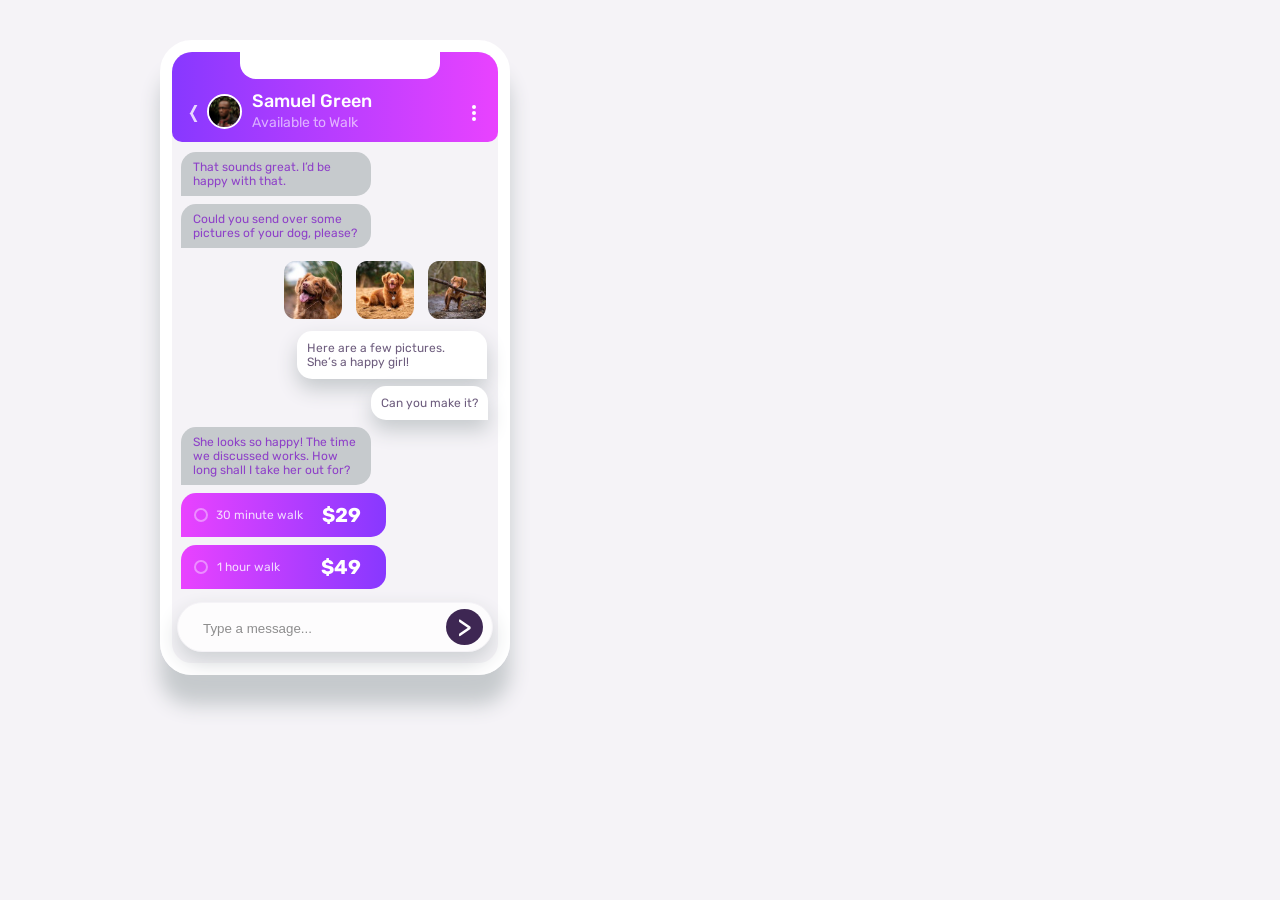
==== index.html @ 9319e81d "Initial commit" ====
<!DOCTYPE html>
<html lang="en">
<head>
  <meta charset="UTF-8">
  <meta name="viewport" content="width=device-width, initial-scale=1.0"> 

  <link rel="icon" type="image/png" sizes="32x32" href="">

  <link rel="stylesheet" href="style.css">
  <title>Chat illustration</title>
</head>
<body>
  <main class="mobile">

    <div class="header">
      <div class="desc">
        <div class="chevron"></div>
        <div class="avtar">
          <img src="./images/avatar.jpg" alt="">
        </div>
        <div class="content">
          <div class="name">
            Samuel Green
          </div>
          <div class="status">
            Available to Walk
          </div>
        </div>
        <div class="dots"></div>
      </div>
    </div>

    <div class="messages">
      <div class="text reply">
        That sounds great. I’d be happy with that.
      </div>
      <div class="text reply">
        Could you send over some pictures of your dog, please?
      </div>
      <div class="pics">
        <img src="./images/dog-image-1.jpg" alt="">
        <img src="./images/dog-image-2.jpg" alt="">
        <img src="./images/dog-image-3.jpg" alt="">
      </div>

      <div class="text user">
        Here are a few pictures. She’s a happy girl!
  
      </div>
      <div class="text user user1">
        Can you make it?
      </div>
      <div class="text reply">
        She looks so happy! The time we discussed works. How long shall I take her out for?
      </div>
      <div class="offer">
        <div></div>
        <p>30 minute walk</p>
        <span>$29</span>
      </div>
      <div class="offer">
        <div></div>
        <p class="hour">1 hour walk</p>
        <span>$49</span>
      </div>
      <form action="#">
        <input type="text" placeholder="Type a message...">
        <div class="arrow">></div>
      </form>
    </div>
  </main>
</body>
</html>
---- style.css ----
@import url("https://fonts.googleapis.com/css2?family=Rubik:wght@400;500;700&display=swap");
*{
  padding: 0;
  margin: 0;
  box-sizing: border-box;
}
body{
  font-size: 16px;
  background-color: hsl(270, 20%, 96%);
  font-family: 'Rubik', sans-serif;
}
.mobile{
  width: 350px;
  height: 635px;
  border: 12px solid #fff;
  border-radius: 32px;
  margin-top: 40px;
  margin-left: 160px;
  margin-bottom: 10px;
  box-shadow: 0 30px 20px hsl(206, 6%, 79%);
}
.header{
  height: 90px;
  background: linear-gradient(to right, hsl(264,100%,61%),hsl(293,100%,63%));
  border-radius: 20px 20px 10px 10px;
}
.header::before{
  content: '';
  position: absolute;
  top: 52px;
  left: 240px;
  width: 200px;
  height: 27px;
  background-color: #fff;
  border-radius: 0px 0px 16px 16px;
}
.desc{
  display: flex;
  justify-content: flex-start;
  align-items: center;
  padding: 40px 20px;
}
.chevron{
  position: relative;
  margin-top: 0px;
  margin-right: 15px;
  opacity: 0.8;
}
.chevron::before{
  content: '';
  position: absolute;
  top: -8px;
  left: 0px;
  width: 3px;
  height: 9px;
  background-color: #fff;
  transform: skew(-28deg,0deg);
}
.chevron::after{
  content: '';
  position: absolute;
  top: 0px;
  left: 0px;
  width: 3px;
  height: 9px;
  background-color: #fff;
  transform: skew(28deg,0deg);
}
.avtar img{
  width: 35px;
  height: 35px;
  border-radius: 50%;
  margin-right: 10px;
  margin-top: 2px;
  border: 2px solid #fff;
}
.name{
  color: #fff;
  margin-top: -4px;
  font-weight: 500;
  font-size: 18px;
  margin-bottom: 2px;
}
.status{
  font-size: 14px;
  color: #fff;
  opacity: 0.6;
}
.dots{
  position: absolute;
  width: 4px;
  height: 4px;
  margin-left: 280px;
  background-color: #fff;
  border-radius: 50%;
}
.dots::before{
  content: '';
  position: absolute;
  width: 4px;
  height: 4px;
  top: -6px;
  left: 0px;
  background-color: #fff;
  border-radius: 50%;
}
.dots::after{
  content: '';
  position: absolute;
  width: 4px;
  height: 4px;
  top: 6px;
  left: 0px;
  background-color: #fff;
  border-radius: 50%;
}
.messages{
  display: flex;
  flex-direction: column;
  padding: 10px 5px 10px;
  font-size: 12px;
  border-radius: 10px 10px 20px 20px;
}
.text{
  border-radius: 15px;
}
.reply{
  background-color: hsl(206, 6%, 79%);
  max-width: 60%;
  margin-bottom: 8px;
  padding: 8px 10px 8px 12px;
  border-bottom-left-radius: 0px;
  color: hsl(274,55%,52%);
  margin-left: 4px;
}
.pics{
  display: flex;
  justify-content: flex-end;
  align-items: center;
}
.pics img{
  width: 72px;
  padding: 5px 7px;
  border-radius: 25%;
  cursor: pointer;
}
.user{
  max-width: 60%;
  width: fit-content;
  display: flex;
  align-items: flex-end;
  margin-left: 120px;
  color: hsl(271, 15%, 43%);
  background-color: #fff;
  padding: 10px;
  border-bottom-right-radius: 0;
  margin-top: 7px;
  margin-right: 5px;
  box-shadow: 0 10px 20px hsl(206, 6%, 79%);

}
.user1{
  margin-left: auto;
  margin-bottom: 7px;
}
.offer{
  max-width: 65%;
  background: linear-gradient(to right, hsl(293, 100%, 63%), hsl(264, 100%, 61%));
  padding: 2px 25px 2px 13px;
  color: #fff;
  display: inline-flex;
  align-items: center;
  justify-content: space-between;
  border-radius: 15px;
  border-bottom-left-radius: 0;
  margin-bottom: 8px;
  margin-left: 4px;
  height: 44px;
}
.offer div{
  width: 14px;
  height: 14px;
  border-radius: 50%;
  border: 2px solid #fff;
  opacity: 0.4;
}
.offer p{
  margin-left: -12px;
  opacity: 0.8;
}
.offer span{
  font-size: 20px;
  font-weight: 700;
}
.hour{
  margin-left: -32px !important;
}
form{
  display: inline-flex;
  margin-top: 5px;
}
input{
  width: 100%;
  padding: 18px 25px 15px;
  border-radius: 35px;
  border: 1px solid hsl(270, 20%, 96%);
  opacity: 0.8;
  box-shadow: 0 10px 20px hsl(206, 6%, 79%);

}
input:focus{
  outline: none;
}
.arrow{
  font-size: 30px;
  color: #fff;
  background-color: hsl(271, 36%, 24%);
  border-radius: 50%;
  padding: 0px 11px;
  height: 36px;
  margin-left: -47px;
  margin-top: 7px;
  z-index: 100;
  cursor: pointer;
}
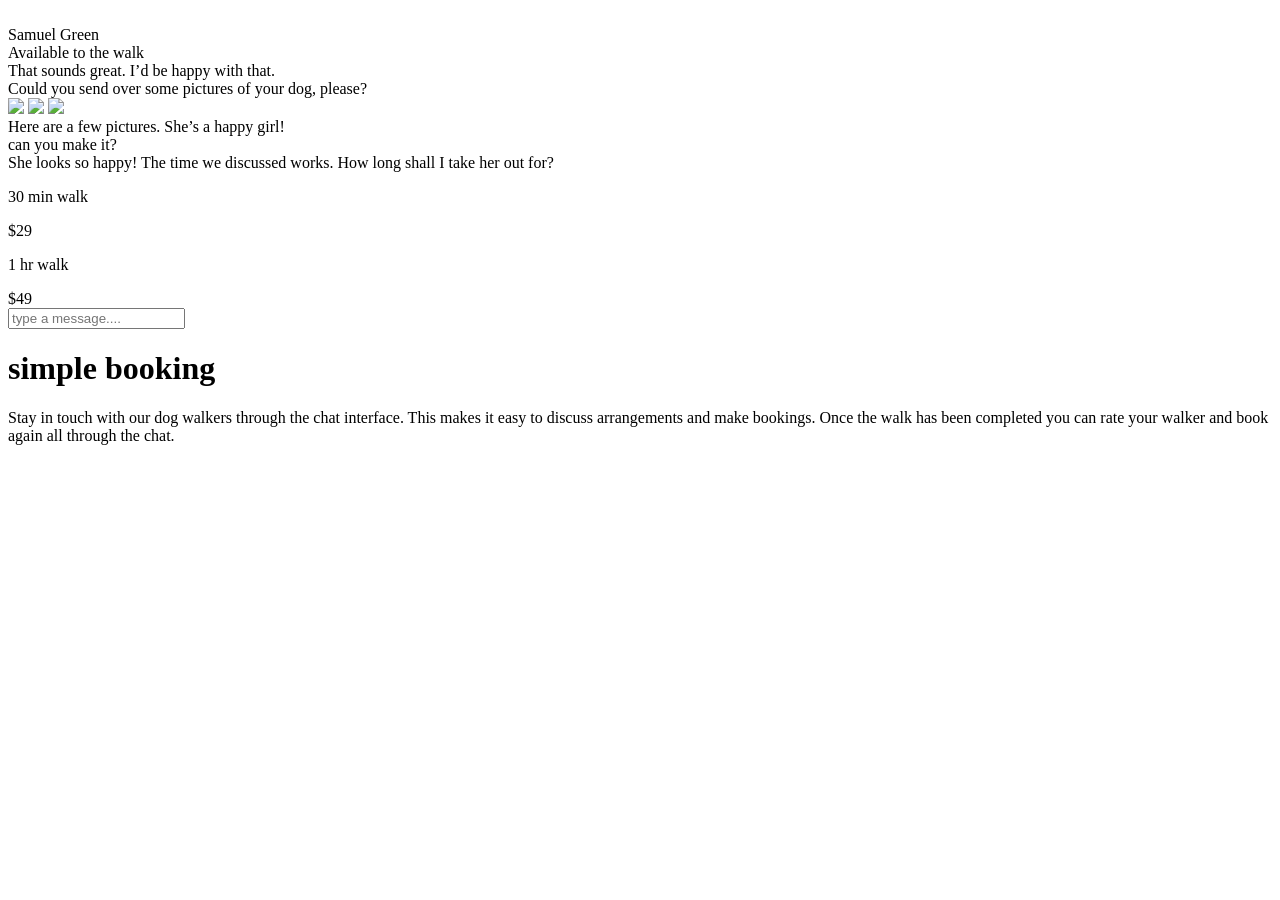
==== commit 41223991: "add initial chat app website file" ====
--- a/index.html
+++ b/index.html
@@ -2,72 +2,81 @@
 <html lang="en">
 <head>
   <meta charset="UTF-8">
-  <meta name="viewport" content="width=device-width, initial-scale=1.0"> 
+  <meta name="viewport" content="width=device-width, initial-scale=1.0"> <!-- displays site properly based on user's device -->
 
-  <link rel="icon" type="image/png" sizes="32x32" href="">
+  <link rel="icon" type="image/png" sizes="32x32" href="./images/favicon-32x32.png">
 
-  <link rel="stylesheet" href="style.css">
+  <link rel="stylesheet" href="C:\Users\pragya bhagat\Desktop\web development\HTML-PERSONAL SITE\chat-app-css-illustration-master (1)\style2.css">
   <title>Chat illustration</title>
+</head>   
+
+  
 </head>
-<body>
+<body> 
   <main class="mobile">
 
     <div class="header">
       <div class="desc">
         <div class="chevron"></div>
-        <div class="avtar">
-          <img src="./images/avatar.jpg" alt="">
-        </div>
-        <div class="content">
-          <div class="name">
-            Samuel Green
-          </div>
-          <div class="status">
-            Available to Walk
-          </div>
-        </div>
-        <div class="dots"></div>
+          <div class="avtar">
+            <img src="C:\Users\pragya bhagat\Desktop\web development\HTML-PERSONAL SITE\chat-app-css-illustration-master (1)\chat-app-css-illustration-master\images\avatar.jpg" alt="">
+    </div>
+    <div class="content">
+      <div class="name">
+        Samuel Green
+      </div>
+      <div class="status">
+        Available to the walk
       </div>
     </div>
+   <div class="dots"></div>
+  </div>
+</div> 
+<div class="messages">
+  <div class="text reply">
+    That sounds great. I’d be happy with that.
+  </div>
+  <div class="text reply">
+    Could you send over some pictures of your dog, please?
+</div>
+<div class="pics">
+  <img src="C:\Users\pragya bhagat\Desktop\web development\HTML-PERSONAL SITE\chat-app-css-illustration-master (1)\chat-app-css-illustration-master\images\dog-image-1.jpg">
+  <img src="C:\Users\pragya bhagat\Desktop\web development\HTML-PERSONAL SITE\chat-app-css-illustration-master (1)\chat-app-css-illustration-master\images\dog-image-2.jpg">
+  <img src="C:\Users\pragya bhagat\Desktop\web development\HTML-PERSONAL SITE\chat-app-css-illustration-master (1)\chat-app-css-illustration-master\images\dog-image-3.jpg"> 
+  </div>
+  <div class="text user">
+    Here are a few pictures. She’s a happy girl!
+    
+  </div>
+  <div class="text user user1">
+    can you make it?
+ </div>
+ <div class="text reply">
+  She looks so happy! The time we discussed works. How long shall I take her out for?
+</div>
+<div class="offer">
+  <div></div>
+  <p>30 min walk</p>
+  <span>$29</span>
+</div>
+<div class="offer">
+  <div></div>
+  <p class="hour">1 hr walk</p>
+  <span>$49</span>
+</div>
+<form action="#">
+  <input type="text" placeholder="type a message....">
+  <div class="arrow"></div>
+</form>
+</div>
+<div class="outside">
+  <h1 class="head">simple booking</h1>
+  Stay in touch with our dog walkers through the chat interface. 
+  This makes it easy to discuss arrangements and make bookings.
+   Once the walk has been completed you can rate your walker and book again all through the chat.
+</div>
+</main>
+</body>
+</html>
 
-    <div class="messages">
-      <div class="text reply">
-        That sounds great. I’d be happy with that.
-      </div>
-      <div class="text reply">
-        Could you send over some pictures of your dog, please?
-      </div>
-      <div class="pics">
-        <img src="./images/dog-image-1.jpg" alt="">
-        <img src="./images/dog-image-2.jpg" alt="">
-        <img src="./images/dog-image-3.jpg" alt="">
-      </div>
-
-      <div class="text user">
-        Here are a few pictures. She’s a happy girl!
-  
-      </div>
-      <div class="text user user1">
-        Can you make it?
-      </div>
-      <div class="text reply">
-        She looks so happy! The time we discussed works. How long shall I take her out for?
-      </div>
-      <div class="offer">
-        <div></div>
-        <p>30 minute walk</p>
-        <span>$29</span>
-      </div>
-      <div class="offer">
-        <div></div>
-        <p class="hour">1 hour walk</p>
-        <span>$49</span>
-      </div>
-      <form action="#">
-        <input type="text" placeholder="Type a message...">
-        <div class="arrow">></div>
-      </form>
-    </div>
-  </main>
-</body>
-</html>+  
